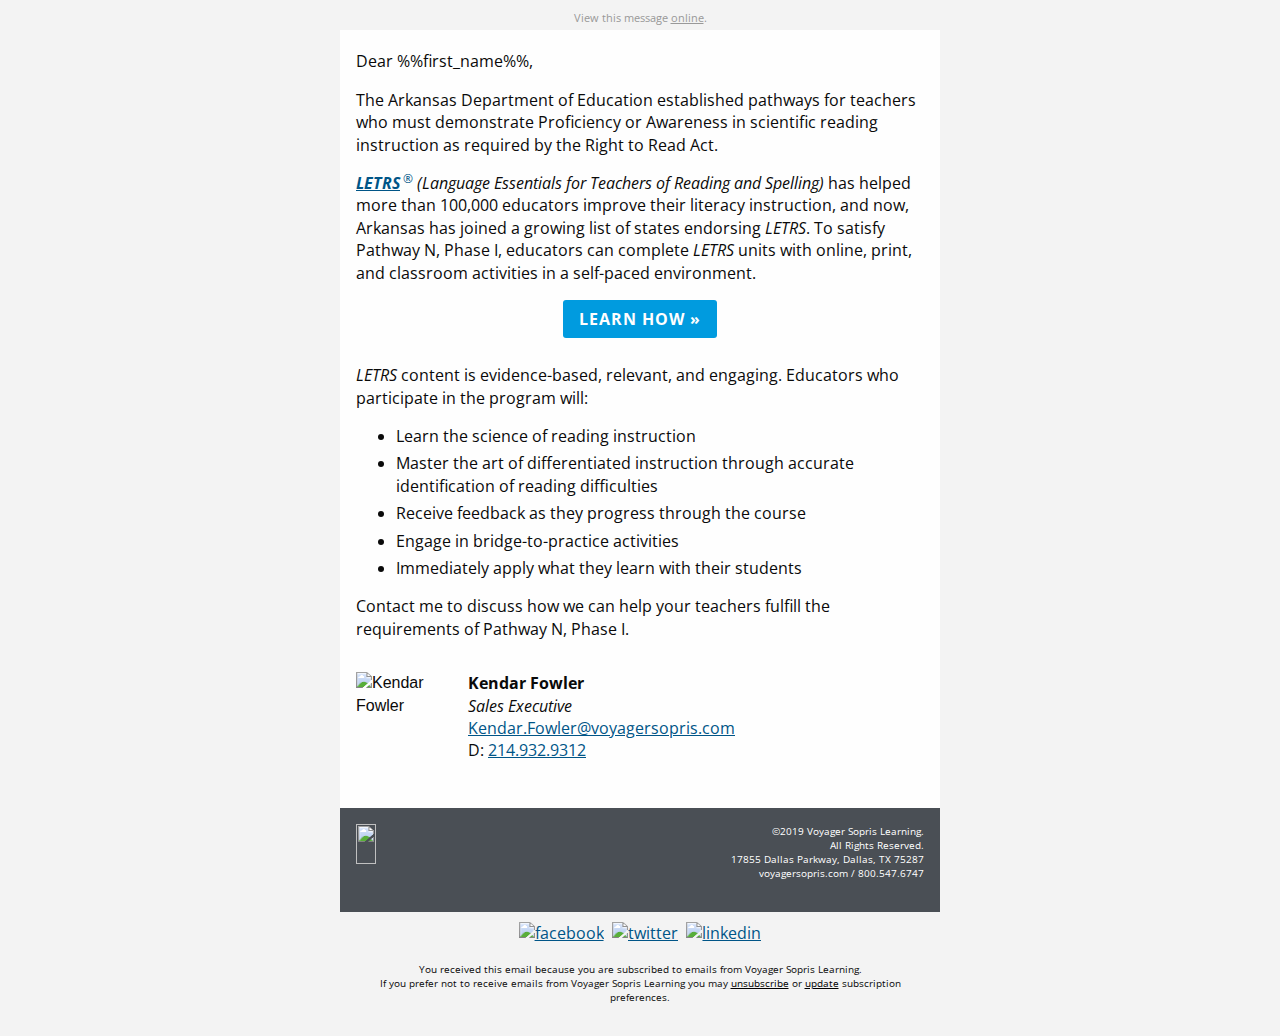
==== fowler.html @ 1978b637 "Initial commit" ====
<!DOCTYPE html PUBLIC "-//W3C//DTD XHTML 1.0 Transitional//EN""http://www.w3.org/TR/xhtml1/DTD/xhtml1-transitional.dtd">

<html xmlns="http://www.w3.org/1999/xhtml" lang="en" xml:lang="en">
<head>
	<link rel="stylesheet" type="text/css" href="css/app.css">
	<meta http-equiv="Content-Type" content="text/html; charset=utf-8">
	<meta name="viewport" content="width=device-width">
	<meta name="format-detection" content="telephone=no">
	<meta name="format-detection" content="date=no">
	<meta name="format-detection" content="address=no">
	<meta name="format-detection" content="email=no">
	<title>Help Your Teachers Meet the Right to Read Act Requirement</title>
	<!-- <style> -->
</head>
<body>
<span class="invisible-previewline">LETRS Satisfies Pathway N, Phase I of Right to Read Act</span>
<table class="body">
	<tr>
		<td class="center" align="center" valign="top">
			<center data-parsed="">
				 <table class="spacer float-center"><tbody><tr><td height="10px" style="font-size:10px;line-height:10px;">&#xA0;</td></tr></tbody></table> 
<p class="view-online float-center" pardot-region="view-online" align="center">View this message <a href="%%view_online%%" target="_blank">online</a>.</p>
<table align="center" class="container float-center"><tbody><tr><td>

    <table pardot-repeatable="" class="row collapse"><tbody><tr>
        <th class="no-bottom-padding small-12 large-12 columns first last" pardot-region="header_image"><table><tr><th>
            <a href="https://www.voyagersopris.com/info/ar-letrs/?utm_source=news&amp;utm_medium=email&amp;utm_campaign=2019_Q1_REG_AR_LETRS_Pathway_teacher"><img src="https://go.voyagersopris.com/l/207592/2019-01-28/8bdt4/207592/88153/AL_LETRS_Teacher_email_hdr.jpg" style="font-size: 24px;line-height:30px;background-color:#005587;color:#ffffff;text-align:center;" alt=""></a>
        </th></tr></table></th>
    </tr></tbody></table>
    <table pardot-repeatable="" class="row"><tbody><tr>
        <th class="small-12 large-12 columns first last" pardot-region="body_copy"><table><tr><th>
            <table class="spacer"><tbody><tr><td height="20px" style="font-size:20px;line-height:20px;">&#xA0;</td></tr></tbody></table> 
            <p>Dear %%first_name%%,</p>
            <p>The Arkansas Department of Education established pathways for teachers who must demonstrate Proficiency
                or Awareness in scientific reading instruction as required by the Right to Read Act.</p>

            <p><a href="https://www.voyagersopris.com/info/ar-letrs/?utm_source=news&amp;utm_medium=email&amp;utm_campaign=2019_Q1_REG_AR_LETRS_Pathway_teacher" target="_blank" rel="noopener noreferrer"><em><strong>LETRS</strong></em><sup>&reg;</sup></a>
                <em>(Language Essentials for Teachers of Reading and Spelling)</em>
                has helped more than 100,000 educators improve their literacy instruction, and now, Arkansas has joined
                a growing list of states endorsing <em>LETRS</em>. To satisfy Pathway N, Phase I, educators can complete
                <em>LETRS</em>
                units with online, print, and classroom activities in a self-paced environment. </p>

            <center data-parsed=""><table class="button radius float-center"><tr><td><table><tr><td><a href="https://www.voyagersopris.com/info/ar-letrs/?utm_source=news&amp;utm_medium=email&amp;utm_campaign=2019_Q1_REG_AR_LETRS_Pathway_teacher">LEARN HOW &raquo;</a></td></tr></table></td></tr></table></center>
            <table class="spacer"><tbody><tr><td height="10px" style="font-size:10px;line-height:10px;">&#xA0;</td></tr></tbody></table> 

            <p><em>LETRS</em> content is evidence-based, relevant, and engaging. Educators who participate in the
                program will: </p>
            <ul>
                <li>Learn the science of reading instruction</li>
                <li>Master the art of differentiated instruction through accurate identification of reading
                    difficulties</li>
                <li>Receive feedback as they progress through the course</li>
                <li>Engage in bridge-to-practice activities</li>
                <li>Immediately apply what they learn with their students </li>
            </ul>

            <p>Contact me to discuss how we can help your teachers fulfill the requirements of Pathway N, Phase I.</p>
        </th>
<th class="expander"></th></tr></table></th>
    </tr></tbody></table>
	<table pardot-repeatable="" class="row signature"><tbody><tr>
		<th class="small-12 large-2 columns first" pardot-region="rep_photo"><table><tr><th>
			<img class="small-float-center" src="https://go.voyagersopris.com/l/207592/2019-07-10/9n39s/207592/111369/Fowler_Kendar_DSC_8153_Edit_copy.jpg" alt="Kendar Fowler" width="96" height="120">
		</th></tr></table></th>
		<th class="small-12 large-10 columns last" pardot-region="rep_signature"><table><tr><th>
			<p class="small-text-center"><strong>Kendar Fowler</strong><br>
				<em>Sales Executive</em><br>
				<a href="mailto:kendar.fowler@voyagersopris.com">Kendar.Fowler@voyagersopris.com</a><br>
				D: <a href="tel:12149329312">214.932.9312</a>
			</p>
		</th></tr></table></th>
	</tr></tbody></table>
    <table class="row footer"><tbody><tr>
        <th class="small-12 large-6 columns first"><table><tr><th>
            <table class="spacer"><tbody><tr><td height="16px" style="font-size:16px;line-height:16px;">&#xA0;</td></tr></tbody></table> 
            <a href="http://www.voyagersopris.com?utm_source=news&amp;utm_medium=email&amp;utm_campaign=2019_Q1_REG_AR_LETRS_Pathway_teacher" target="_blank" title="http://www.voyagersopris.com?utm_source=news&amp;utm_medium=email&amp;utm_campaign=2019_Q1_REG_AR_LETRS_Pathway_teacher"><img src="http://go.voyagersopris.com/l/207592/2017-09-08/69hvv/207592/33471/vsp_logo_white_email__2x.png" height="40" width="215" class="vsl-logo"></a>
        </th></tr></table></th>
        <th class="small-12 large-6 columns last"><table><tr><th>
            <table class="spacer"><tbody><tr><td height="16px" style="font-size:16px;line-height:16px;">&#xA0;</td></tr></tbody></table> 
            <p class="text-right">&copy;2019 Voyager Sopris Learning.<br> All Rights Reserved.<br> 17855 Dallas
                Parkway, Dallas, TX 75287<br>
                <a href="http://www.voyagersopris.com?utm_source=news&amp;utm_medium=email&amp;utm_campaign=2019_Q1_REG_AR_LETRS_Pathway_teacher" target="_blank">voyagersopris.com</a> / <a href="tel:18005476747" target="_blank" title="Call Voyager Sopris Learning">800.547.6747</a>
            </p>
        </th></tr></table></th>
    </tr></tbody></table>
    <table class="row"><tbody><tr>
        <th class="social-media small-12 large-12 columns first last"><table><tr><th>
            <table class="spacer"><tbody><tr><td height="10px" style="font-size:10px;line-height:10px;">&#xA0;</td></tr></tbody></table> 
            <center data-parsed="">
                <a href="https://www.facebook.com/VoyagerSopris/" target="_blank" align="center" class="float-center"><img src="http://go.voyagersopris.com/l/207592/2017-09-13/69ty8/207592/33729/facebook.png" alt="facebook" width="32" height="32"></a>
                <a href="https://twitter.com/VoyagerSopris" target="_blank" align="center" class="float-center"><img src="http://go.voyagersopris.com/l/207592/2017-09-13/69tyb/207592/33731/twitter.png" alt="twitter" width="32" height="32"></a>
                <a href="https://www.linkedin.com/company/voyager-sopris-learning" target="_blank" align="center" class="float-center"><img src="http://go.voyagersopris.com/l/207592/2017-09-13/69ty6/207592/33727/linkedin.png" alt="linkedin" width="32" height="32"></a>
            </center>
        </th>
<th class="expander"></th></tr></table></th>
    </tr></tbody></table>
    <table class="row unsubscribe"><tbody><tr>
        <th class="small-12 large-12 columns first last"><table><tr><th>
            <p class="text-center"> You received this email because you are subscribed to emails from Voyager Sopris
                Learning. <br>If you prefer not to receive emails from Voyager Sopris Learning you may
                <a href="%%unsubscribe%%">unsubscribe</a> or <a href="%%email_preference_center%%">update</a>
                subscription preferences.</p>
        </th>
<th class="expander"></th></tr></table></th>
    </tr></tbody></table>
</td></tr></tbody></table>

			</center>
		</td>
	</tr>
</table>
<!-- prevent Gmail on iOS font size manipulation -->
<div style="display:none; white-space:nowrap; font:15px courier; line-height:0;"> &nbsp; &nbsp; &nbsp; &nbsp; &nbsp; &nbsp; &nbsp; &nbsp; &nbsp; &nbsp; &nbsp; &nbsp; &nbsp; &nbsp; &nbsp; &nbsp; &nbsp; &nbsp; &nbsp; &nbsp; &nbsp; &nbsp; &nbsp; &nbsp; &nbsp; &nbsp; &nbsp; &nbsp; &nbsp; &nbsp;</div>
</body>
</html>
---- css/app.css ----
@import url("https://fonts.googleapis.com/css?family=Open+Sans:300,300i,400,400i,700,700i");
.wrapper {
  width: 100%; }

#outlook a {
  padding: 0; }

body {
  width: 100% !important;
  min-width: 100%;
  -webkit-text-size-adjust: 100%;
  -ms-text-size-adjust: 100%;
  margin: 0;
  Margin: 0;
  padding: 0;
  -moz-box-sizing: border-box;
  -webkit-box-sizing: border-box;
  box-sizing: border-box; }

.ExternalClass {
  width: 100%; }
  .ExternalClass,
  .ExternalClass p,
  .ExternalClass span,
  .ExternalClass font,
  .ExternalClass td,
  .ExternalClass div {
    line-height: 100%; }

#backgroundTable {
  margin: 0;
  Margin: 0;
  padding: 0;
  width: 100% !important;
  line-height: 100% !important; }

img {
  outline: none;
  text-decoration: none;
  -ms-interpolation-mode: bicubic;
  width: auto;
  max-width: 100%;
  clear: both;
  display: block; }

center {
  width: 100%;
  min-width: 600px; }

a img {
  border: none; }

p {
  margin: 0 0 0 16px;
  Margin: 0 0 0 16px; }

table {
  border-spacing: 0;
  border-collapse: collapse; }

td {
  word-wrap: break-word;
  -webkit-hyphens: auto;
  -moz-hyphens: auto;
  hyphens: auto;
  border-collapse: collapse !important; }

table, tr, td {
  padding: 0;
  vertical-align: top;
  text-align: left; }

@media only screen {
  html {
    min-height: 100%;
    background: #f3f3f3; } }

table.body {
  background: #f3f3f3;
  height: 100%;
  width: 100%; }

table.container {
  background: #fefefe;
  width: 600px;
  margin: 0 auto;
  Margin: 0 auto;
  text-align: inherit; }

table.row {
  padding: 0;
  width: 100%;
  position: relative; }

table.spacer {
  width: 100%; }
  table.spacer td {
    mso-line-height-rule: exactly; }

table.container table.row {
  display: table; }

td.columns,
td.column,
th.columns,
th.column {
  margin: 0 auto;
  Margin: 0 auto;
  padding-left: 16px;
  padding-bottom: 16px; }
  td.columns .column,
  td.columns .columns,
  td.column .column,
  td.column .columns,
  th.columns .column,
  th.columns .columns,
  th.column .column,
  th.column .columns {
    padding-left: 0 !important;
    padding-right: 0 !important; }
    td.columns .column center,
    td.columns .columns center,
    td.column .column center,
    td.column .columns center,
    th.columns .column center,
    th.columns .columns center,
    th.column .column center,
    th.column .columns center {
      min-width: none !important; }

td.columns.last,
td.column.last,
th.columns.last,
th.column.last {
  padding-right: 16px; }

td.columns table:not(.button),
td.column table:not(.button),
th.columns table:not(.button),
th.column table:not(.button) {
  width: 100%; }

td.large-1,
th.large-1 {
  width: 34px;
  padding-left: 8px;
  padding-right: 8px; }

td.large-1.first,
th.large-1.first {
  padding-left: 16px; }

td.large-1.last,
th.large-1.last {
  padding-right: 16px; }

.collapse > tbody > tr > td.large-1,
.collapse > tbody > tr > th.large-1 {
  padding-right: 0;
  padding-left: 0;
  width: 50px; }

.collapse td.large-1.first,
.collapse th.large-1.first,
.collapse td.large-1.last,
.collapse th.large-1.last {
  width: 58px; }

td.large-1 center,
th.large-1 center {
  min-width: 2px; }

.body .columns td.large-1,
.body .column td.large-1,
.body .columns th.large-1,
.body .column th.large-1 {
  width: 8.33333%; }

td.large-2,
th.large-2 {
  width: 84px;
  padding-left: 8px;
  padding-right: 8px; }

td.large-2.first,
th.large-2.first {
  padding-left: 16px; }

td.large-2.last,
th.large-2.last {
  padding-right: 16px; }

.collapse > tbody > tr > td.large-2,
.collapse > tbody > tr > th.large-2 {
  padding-right: 0;
  padding-left: 0;
  width: 100px; }

.collapse td.large-2.first,
.collapse th.large-2.first,
.collapse td.large-2.last,
.collapse th.large-2.last {
  width: 108px; }

td.large-2 center,
th.large-2 center {
  min-width: 52px; }

.body .columns td.large-2,
.body .column td.large-2,
.body .columns th.large-2,
.body .column th.large-2 {
  width: 16.66667%; }

td.large-3,
th.large-3 {
  width: 134px;
  padding-left: 8px;
  padding-right: 8px; }

td.large-3.first,
th.large-3.first {
  padding-left: 16px; }

td.large-3.last,
th.large-3.last {
  padding-right: 16px; }

.collapse > tbody > tr > td.large-3,
.collapse > tbody > tr > th.large-3 {
  padding-right: 0;
  padding-left: 0;
  width: 150px; }

.collapse td.large-3.first,
.collapse th.large-3.first,
.collapse td.large-3.last,
.collapse th.large-3.last {
  width: 158px; }

td.large-3 center,
th.large-3 center {
  min-width: 102px; }

.body .columns td.large-3,
.body .column td.large-3,
.body .columns th.large-3,
.body .column th.large-3 {
  width: 25%; }

td.large-4,
th.large-4 {
  width: 184px;
  padding-left: 8px;
  padding-right: 8px; }

td.large-4.first,
th.large-4.first {
  padding-left: 16px; }

td.large-4.last,
th.large-4.last {
  padding-right: 16px; }

.collapse > tbody > tr > td.large-4,
.collapse > tbody > tr > th.large-4 {
  padding-right: 0;
  padding-left: 0;
  width: 200px; }

.collapse td.large-4.first,
.collapse th.large-4.first,
.collapse td.large-4.last,
.collapse th.large-4.last {
  width: 208px; }

td.large-4 center,
th.large-4 center {
  min-width: 152px; }

.body .columns td.large-4,
.body .column td.large-4,
.body .columns th.large-4,
.body .column th.large-4 {
  width: 33.33333%; }

td.large-5,
th.large-5 {
  width: 234px;
  padding-left: 8px;
  padding-right: 8px; }

td.large-5.first,
th.large-5.first {
  padding-left: 16px; }

td.large-5.last,
th.large-5.last {
  padding-right: 16px; }

.collapse > tbody > tr > td.large-5,
.collapse > tbody > tr > th.large-5 {
  padding-right: 0;
  padding-left: 0;
  width: 250px; }

.collapse td.large-5.first,
.collapse th.large-5.first,
.collapse td.large-5.last,
.collapse th.large-5.last {
  width: 258px; }

td.large-5 center,
th.large-5 center {
  min-width: 202px; }

.body .columns td.large-5,
.body .column td.large-5,
.body .columns th.large-5,
.body .column th.large-5 {
  width: 41.66667%; }

td.large-6,
th.large-6 {
  width: 284px;
  padding-left: 8px;
  padding-right: 8px; }

td.large-6.first,
th.large-6.first {
  padding-left: 16px; }

td.large-6.last,
th.large-6.last {
  padding-right: 16px; }

.collapse > tbody > tr > td.large-6,
.collapse > tbody > tr > th.large-6 {
  padding-right: 0;
  padding-left: 0;
  width: 300px; }

.collapse td.large-6.first,
.collapse th.large-6.first,
.collapse td.large-6.last,
.collapse th.large-6.last {
  width: 308px; }

td.large-6 center,
th.large-6 center {
  min-width: 252px; }

.body .columns td.large-6,
.body .column td.large-6,
.body .columns th.large-6,
.body .column th.large-6 {
  width: 50%; }

td.large-7,
th.large-7 {
  width: 334px;
  padding-left: 8px;
  padding-right: 8px; }

td.large-7.first,
th.large-7.first {
  padding-left: 16px; }

td.large-7.last,
th.large-7.last {
  padding-right: 16px; }

.collapse > tbody > tr > td.large-7,
.collapse > tbody > tr > th.large-7 {
  padding-right: 0;
  padding-left: 0;
  width: 350px; }

.collapse td.large-7.first,
.collapse th.large-7.first,
.collapse td.large-7.last,
.collapse th.large-7.last {
  width: 358px; }

td.large-7 center,
th.large-7 center {
  min-width: 302px; }

.body .columns td.large-7,
.body .column td.large-7,
.body .columns th.large-7,
.body .column th.large-7 {
  width: 58.33333%; }

td.large-8,
th.large-8 {
  width: 384px;
  padding-left: 8px;
  padding-right: 8px; }

td.large-8.first,
th.large-8.first {
  padding-left: 16px; }

td.large-8.last,
th.large-8.last {
  padding-right: 16px; }

.collapse > tbody > tr > td.large-8,
.collapse > tbody > tr > th.large-8 {
  padding-right: 0;
  padding-left: 0;
  width: 400px; }

.collapse td.large-8.first,
.collapse th.large-8.first,
.collapse td.large-8.last,
.collapse th.large-8.last {
  width: 408px; }

td.large-8 center,
th.large-8 center {
  min-width: 352px; }

.body .columns td.large-8,
.body .column td.large-8,
.body .columns th.large-8,
.body .column th.large-8 {
  width: 66.66667%; }

td.large-9,
th.large-9 {
  width: 434px;
  padding-left: 8px;
  padding-right: 8px; }

td.large-9.first,
th.large-9.first {
  padding-left: 16px; }

td.large-9.last,
th.large-9.last {
  padding-right: 16px; }

.collapse > tbody > tr > td.large-9,
.collapse > tbody > tr > th.large-9 {
  padding-right: 0;
  padding-left: 0;
  width: 450px; }

.collapse td.large-9.first,
.collapse th.large-9.first,
.collapse td.large-9.last,
.collapse th.large-9.last {
  width: 458px; }

td.large-9 center,
th.large-9 center {
  min-width: 402px; }

.body .columns td.large-9,
.body .column td.large-9,
.body .columns th.large-9,
.body .column th.large-9 {
  width: 75%; }

td.large-10,
th.large-10 {
  width: 484px;
  padding-left: 8px;
  padding-right: 8px; }

td.large-10.first,
th.large-10.first {
  padding-left: 16px; }

td.large-10.last,
th.large-10.last {
  padding-right: 16px; }

.collapse > tbody > tr > td.large-10,
.collapse > tbody > tr > th.large-10 {
  padding-right: 0;
  padding-left: 0;
  width: 500px; }

.collapse td.large-10.first,
.collapse th.large-10.first,
.collapse td.large-10.last,
.collapse th.large-10.last {
  width: 508px; }

td.large-10 center,
th.large-10 center {
  min-width: 452px; }

.body .columns td.large-10,
.body .column td.large-10,
.body .columns th.large-10,
.body .column th.large-10 {
  width: 83.33333%; }

td.large-11,
th.large-11 {
  width: 534px;
  padding-left: 8px;
  padding-right: 8px; }

td.large-11.first,
th.large-11.first {
  padding-left: 16px; }

td.large-11.last,
th.large-11.last {
  padding-right: 16px; }

.collapse > tbody > tr > td.large-11,
.collapse > tbody > tr > th.large-11 {
  padding-right: 0;
  padding-left: 0;
  width: 550px; }

.collapse td.large-11.first,
.collapse th.large-11.first,
.collapse td.large-11.last,
.collapse th.large-11.last {
  width: 558px; }

td.large-11 center,
th.large-11 center {
  min-width: 502px; }

.body .columns td.large-11,
.body .column td.large-11,
.body .columns th.large-11,
.body .column th.large-11 {
  width: 91.66667%; }

td.large-12,
th.large-12 {
  width: 584px;
  padding-left: 8px;
  padding-right: 8px; }

td.large-12.first,
th.large-12.first {
  padding-left: 16px; }

td.large-12.last,
th.large-12.last {
  padding-right: 16px; }

.collapse > tbody > tr > td.large-12,
.collapse > tbody > tr > th.large-12 {
  padding-right: 0;
  padding-left: 0;
  width: 600px; }

.collapse td.large-12.first,
.collapse th.large-12.first,
.collapse td.large-12.last,
.collapse th.large-12.last {
  width: 608px; }

td.large-12 center,
th.large-12 center {
  min-width: 552px; }

.body .columns td.large-12,
.body .column td.large-12,
.body .columns th.large-12,
.body .column th.large-12 {
  width: 100%; }

td.large-offset-1,
td.large-offset-1.first,
td.large-offset-1.last,
th.large-offset-1,
th.large-offset-1.first,
th.large-offset-1.last {
  padding-left: 66px; }

td.large-offset-2,
td.large-offset-2.first,
td.large-offset-2.last,
th.large-offset-2,
th.large-offset-2.first,
th.large-offset-2.last {
  padding-left: 116px; }

td.large-offset-3,
td.large-offset-3.first,
td.large-offset-3.last,
th.large-offset-3,
th.large-offset-3.first,
th.large-offset-3.last {
  padding-left: 166px; }

td.large-offset-4,
td.large-offset-4.first,
td.large-offset-4.last,
th.large-offset-4,
th.large-offset-4.first,
th.large-offset-4.last {
  padding-left: 216px; }

td.large-offset-5,
td.large-offset-5.first,
td.large-offset-5.last,
th.large-offset-5,
th.large-offset-5.first,
th.large-offset-5.last {
  padding-left: 266px; }

td.large-offset-6,
td.large-offset-6.first,
td.large-offset-6.last,
th.large-offset-6,
th.large-offset-6.first,
th.large-offset-6.last {
  padding-left: 316px; }

td.large-offset-7,
td.large-offset-7.first,
td.large-offset-7.last,
th.large-offset-7,
th.large-offset-7.first,
th.large-offset-7.last {
  padding-left: 366px; }

td.large-offset-8,
td.large-offset-8.first,
td.large-offset-8.last,
th.large-offset-8,
th.large-offset-8.first,
th.large-offset-8.last {
  padding-left: 416px; }

td.large-offset-9,
td.large-offset-9.first,
td.large-offset-9.last,
th.large-offset-9,
th.large-offset-9.first,
th.large-offset-9.last {
  padding-left: 466px; }

td.large-offset-10,
td.large-offset-10.first,
td.large-offset-10.last,
th.large-offset-10,
th.large-offset-10.first,
th.large-offset-10.last {
  padding-left: 516px; }

td.large-offset-11,
td.large-offset-11.first,
td.large-offset-11.last,
th.large-offset-11,
th.large-offset-11.first,
th.large-offset-11.last {
  padding-left: 566px; }

td.expander,
th.expander {
  visibility: hidden;
  width: 0;
  padding: 0 !important; }

table.container.radius {
  border-radius: 0;
  border-collapse: separate; }

.block-grid {
  width: 100%;
  max-width: 600px; }
  .block-grid td {
    display: inline-block;
    padding: 8px; }

.up-2 td {
  width: 284px !important; }

.up-3 td {
  width: 184px !important; }

.up-4 td {
  width: 134px !important; }

.up-5 td {
  width: 104px !important; }

.up-6 td {
  width: 84px !important; }

.up-7 td {
  width: 69px !important; }

.up-8 td {
  width: 59px !important; }

table.text-center,
th.text-center,
td.text-center,
h1.text-center,
h2.text-center,
h3.text-center,
h4.text-center,
h5.text-center,
h6.text-center,
p.text-center,
span.text-center {
  text-align: center; }

table.text-left,
th.text-left,
td.text-left,
h1.text-left,
h2.text-left,
h3.text-left,
h4.text-left,
h5.text-left,
h6.text-left,
p.text-left,
span.text-left {
  text-align: left; }

table.text-right,
th.text-right,
td.text-right,
h1.text-right,
h2.text-right,
h3.text-right,
h4.text-right,
h5.text-right,
h6.text-right,
p.text-right,
span.text-right {
  text-align: right; }

span.text-center {
  display: block;
  width: 100%;
  text-align: center; }

@media only screen and (max-width: 616px) {
  .small-float-center {
    margin: 0 auto !important;
    float: none !important;
    text-align: center !important; }
  .small-text-center {
    text-align: center !important; }
  .small-text-left {
    text-align: left !important; }
  .small-text-right {
    text-align: right !important; } }

img.float-left {
  float: left;
  text-align: left; }

img.float-right {
  float: right;
  text-align: right; }

img.float-center,
img.text-center {
  margin: 0 auto;
  Margin: 0 auto;
  float: none;
  text-align: center; }

table.float-center,
td.float-center,
th.float-center {
  margin: 0 auto;
  Margin: 0 auto;
  float: none;
  text-align: center; }

.hide-for-large {
  display: none !important;
  mso-hide: all;
  overflow: hidden;
  max-height: 0;
  font-size: 0;
  width: 0;
  line-height: 0; }
  @media only screen and (max-width: 616px) {
    .hide-for-large {
      display: block !important;
      width: auto !important;
      overflow: visible !important;
      max-height: none !important;
      font-size: inherit !important;
      line-height: inherit !important; } }

table.body table.container .hide-for-large * {
  mso-hide: all; }

@media only screen and (max-width: 616px) {
  table.body table.container .hide-for-large,
  table.body table.container .row.hide-for-large {
    display: table !important;
    width: 100% !important; } }

@media only screen and (max-width: 616px) {
  table.body table.container .callout-inner.hide-for-large {
    display: table-cell !important;
    width: 100% !important; } }

@media only screen and (max-width: 616px) {
  table.body table.container .show-for-large {
    display: none !important;
    width: 0;
    mso-hide: all;
    overflow: hidden; } }

body,
table.body,
h1,
h2,
h3,
h4,
h5,
h6,
p,
td,
th,
a {
  color: #0a0a0a;
  font-family: Helvetica, Arial, sans-serif;
  font-weight: normal;
  padding: 0;
  margin: 0;
  Margin: 0;
  text-align: left;
  line-height: 1.4; }

h1,
h2,
h3,
h4,
h5,
h6 {
  color: inherit;
  word-wrap: normal;
  font-family: Helvetica, Arial, sans-serif;
  font-weight: normal;
  margin-bottom: 10px;
  Margin-bottom: 10px; }

h1 {
  font-size: 34px; }

h2 {
  font-size: 30px; }

h3 {
  font-size: 28px; }

h4 {
  font-size: 24px; }

h5 {
  font-size: 20px; }

h6 {
  font-size: 18px; }

body,
table.body,
p,
td,
th {
  font-size: 16px;
  line-height: 1.4; }

p {
  margin-bottom: 16px;
  Margin-bottom: 16px; }
  p.lead {
    font-size: 20px;
    line-height: 1.6; }
  p.subheader {
    margin-top: 4px;
    margin-bottom: 8px;
    Margin-top: 4px;
    Margin-bottom: 8px;
    font-weight: normal;
    line-height: 1.4;
    color: #8a8a8a; }

small {
  font-size: 80%;
  color: #cacaca; }

a {
  color: #009bdf;
  text-decoration: none; }
  a:hover {
    color: #0078ac; }
  a:active {
    color: #0078ac; }
  a:visited {
    color: #009bdf; }

h1 a,
h1 a:visited,
h2 a,
h2 a:visited,
h3 a,
h3 a:visited,
h4 a,
h4 a:visited,
h5 a,
h5 a:visited,
h6 a,
h6 a:visited {
  color: #009bdf; }

pre {
  background: #f3f3f3;
  margin: 30px 0;
  Margin: 30px 0; }
  pre code {
    color: #cacaca; }
    pre code span.callout {
      color: #8a8a8a;
      font-weight: bold; }
    pre code span.callout-strong {
      color: #ff6908;
      font-weight: bold; }

table.hr {
  width: 100%; }
  table.hr th {
    height: 0;
    max-width: 600px;
    border-top: 0;
    border-right: 0;
    border-bottom: 1px solid #0a0a0a;
    border-left: 0;
    margin: 20px auto;
    Margin: 20px auto;
    clear: both; }

.stat {
  font-size: 40px;
  line-height: 1; }
  p + .stat {
    margin-top: -16px;
    Margin-top: -16px; }

span.invisible-previewline {
  display: none !important;
  visibility: hidden;
  mso-hide: all !important;
  font-size: 1px;
  color: #f3f3f3;
  line-height: 1px;
  max-height: 0px;
  max-width: 0px;
  opacity: 0;
  overflow: hidden; }

table.button {
  width: auto;
  margin: 0 0 16px 0;
  Margin: 0 0 16px 0; }
  table.button table td {
    text-align: left;
    color: #fefefe;
    background: #009bdf;
    border: 2px solid #009bdf; }
    table.button table td a {
      font-family: Helvetica, Arial, sans-serif;
      font-size: 16px;
      font-weight: bold;
      color: #fefefe;
      text-decoration: none;
      display: inline-block;
      padding: 8px 16px 8px 16px;
      border: 0 solid #009bdf;
      border-radius: 3px; }
  table.button.radius table td {
    border-radius: 3px;
    border: none; }
  table.button.rounded table td {
    border-radius: 500px;
    border: none; }

table.button:hover table tr td a,
table.button:active table tr td a,
table.button table tr td a:visited,
table.button.tiny:hover table tr td a,
table.button.tiny:active table tr td a,
table.button.tiny table tr td a:visited,
table.button.small:hover table tr td a,
table.button.small:active table tr td a,
table.button.small table tr td a:visited,
table.button.large:hover table tr td a,
table.button.large:active table tr td a,
table.button.large table tr td a:visited {
  color: #fefefe; }

table.button.tiny table td,
table.button.tiny table a {
  padding: 4px 8px 4px 8px; }

table.button.tiny table a {
  font-size: 10px;
  font-weight: normal; }

table.button.small table td,
table.button.small table a {
  padding: 5px 10px 5px 10px;
  font-size: 12px; }

table.button.large table a {
  padding: 10px 20px 10px 20px;
  font-size: 20px; }

table.button.expand,
table.button.expanded {
  width: 100% !important; }
  table.button.expand table,
  table.button.expanded table {
    width: 100%; }
    table.button.expand table a,
    table.button.expanded table a {
      text-align: center;
      width: 100%;
      padding-left: 0;
      padding-right: 0; }
  table.button.expand center,
  table.button.expanded center {
    min-width: 0; }

table.button:hover table td,
table.button:visited table td,
table.button:active table td {
  background: #0078ac;
  color: #fefefe; }

table.button:hover table a,
table.button:visited table a,
table.button:active table a {
  border: 0 solid #0078ac; }

table.button.secondary table td {
  background: #777777;
  color: #fefefe;
  border: 0px solid #777777; }

table.button.secondary table a {
  color: #fefefe;
  border: 0 solid #777777; }

table.button.secondary:hover table td {
  background: #919191;
  color: #fefefe; }

table.button.secondary:hover table a {
  border: 0 solid #919191; }

table.button.secondary:hover table td a {
  color: #fefefe; }

table.button.secondary:active table td a {
  color: #fefefe; }

table.button.secondary table td a:visited {
  color: #fefefe; }

table.button.success table td {
  background: #3adb76;
  border: 0px solid #3adb76; }

table.button.success table a {
  border: 0 solid #3adb76; }

table.button.success:hover table td {
  background: #23bf5d; }

table.button.success:hover table a {
  border: 0 solid #23bf5d; }

table.button.alert table td {
  background: #ec5840;
  border: 0px solid #ec5840; }

table.button.alert table a {
  border: 0 solid #ec5840; }

table.button.alert:hover table td {
  background: #e23317; }

table.button.alert:hover table a {
  border: 0 solid #e23317; }

table.button.warning table td {
  background: #ffae00;
  border: 0px solid #ffae00; }

table.button.warning table a {
  border: 0px solid #ffae00; }

table.button.warning:hover table td {
  background: #cc8b00; }

table.button.warning:hover table a {
  border: 0px solid #cc8b00; }

table.callout {
  margin-bottom: 16px;
  Margin-bottom: 16px; }

th.callout-inner {
  width: 100%;
  border: 1px solid #cbcbcb;
  padding: 10px;
  background: #fefefe; }
  th.callout-inner.primary {
    background: #d4f2ff;
    border: 1px solid #444444;
    color: #0a0a0a; }
  th.callout-inner.secondary {
    background: #ebebeb;
    border: 1px solid #444444;
    color: #0a0a0a; }
  th.callout-inner.success {
    background: #e1faea;
    border: 1px solid #1b9448;
    color: #fefefe; }
  th.callout-inner.warning {
    background: #fff3d9;
    border: 1px solid #996800;
    color: #fefefe; }
  th.callout-inner.alert {
    background: #fce6e2;
    border: 1px solid #b42912;
    color: #fefefe; }

.thumbnail {
  border: solid 4px #fefefe;
  box-shadow: 0 0 0 1px rgba(10, 10, 10, 0.2);
  display: inline-block;
  line-height: 0;
  max-width: 100%;
  transition: box-shadow 200ms ease-out;
  border-radius: 3px;
  margin-bottom: 16px; }
  .thumbnail:hover, .thumbnail:focus {
    box-shadow: 0 0 6px 1px rgba(0, 155, 223, 0.5); }

table.menu {
  width: 600px; }
  table.menu td.menu-item,
  table.menu th.menu-item {
    padding: 10px;
    padding-right: 10px; }
    table.menu td.menu-item a,
    table.menu th.menu-item a {
      color: #009bdf; }

table.menu.vertical td.menu-item,
table.menu.vertical th.menu-item {
  padding: 10px;
  padding-right: 0;
  display: block; }
  table.menu.vertical td.menu-item a,
  table.menu.vertical th.menu-item a {
    width: 100%; }

table.menu.vertical td.menu-item table.menu.vertical td.menu-item,
table.menu.vertical td.menu-item table.menu.vertical th.menu-item,
table.menu.vertical th.menu-item table.menu.vertical td.menu-item,
table.menu.vertical th.menu-item table.menu.vertical th.menu-item {
  padding-left: 10px; }

table.menu.text-center a {
  text-align: center; }

.menu[align="center"] {
  width: auto !important; }

body.outlook p {
  display: inline !important; }

@media only screen and (max-width: 616px) {
  table.body img {
    width: auto;
    height: auto; }
  table.body center {
    min-width: 0 !important; }
  table.body .container {
    width: 95% !important; }
  table.body .columns,
  table.body .column {
    height: auto !important;
    -moz-box-sizing: border-box;
    -webkit-box-sizing: border-box;
    box-sizing: border-box;
    padding-left: 16px !important;
    padding-right: 16px !important; }
    table.body .columns .column,
    table.body .columns .columns,
    table.body .column .column,
    table.body .column .columns {
      padding-left: 0 !important;
      padding-right: 0 !important; }
  table.body .collapse .columns,
  table.body .collapse .column {
    padding-left: 0 !important;
    padding-right: 0 !important; }
  td.small-1,
  th.small-1 {
    display: inline-block !important;
    width: 8.33333% !important; }
  td.small-2,
  th.small-2 {
    display: inline-block !important;
    width: 16.66667% !important; }
  td.small-3,
  th.small-3 {
    display: inline-block !important;
    width: 25% !important; }
  td.small-4,
  th.small-4 {
    display: inline-block !important;
    width: 33.33333% !important; }
  td.small-5,
  th.small-5 {
    display: inline-block !important;
    width: 41.66667% !important; }
  td.small-6,
  th.small-6 {
    display: inline-block !important;
    width: 50% !important; }
  td.small-7,
  th.small-7 {
    display: inline-block !important;
    width: 58.33333% !important; }
  td.small-8,
  th.small-8 {
    display: inline-block !important;
    width: 66.66667% !important; }
  td.small-9,
  th.small-9 {
    display: inline-block !important;
    width: 75% !important; }
  td.small-10,
  th.small-10 {
    display: inline-block !important;
    width: 83.33333% !important; }
  td.small-11,
  th.small-11 {
    display: inline-block !important;
    width: 91.66667% !important; }
  td.small-12,
  th.small-12 {
    display: inline-block !important;
    width: 100% !important; }
  .columns td.small-12,
  .column td.small-12,
  .columns th.small-12,
  .column th.small-12 {
    display: block !important;
    width: 100% !important; }
  table.body td.small-offset-1,
  table.body th.small-offset-1 {
    margin-left: 8.33333% !important;
    Margin-left: 8.33333% !important; }
  table.body td.small-offset-2,
  table.body th.small-offset-2 {
    margin-left: 16.66667% !important;
    Margin-left: 16.66667% !important; }
  table.body td.small-offset-3,
  table.body th.small-offset-3 {
    margin-left: 25% !important;
    Margin-left: 25% !important; }
  table.body td.small-offset-4,
  table.body th.small-offset-4 {
    margin-left: 33.33333% !important;
    Margin-left: 33.33333% !important; }
  table.body td.small-offset-5,
  table.body th.small-offset-5 {
    margin-left: 41.66667% !important;
    Margin-left: 41.66667% !important; }
  table.body td.small-offset-6,
  table.body th.small-offset-6 {
    margin-left: 50% !important;
    Margin-left: 50% !important; }
  table.body td.small-offset-7,
  table.body th.small-offset-7 {
    margin-left: 58.33333% !important;
    Margin-left: 58.33333% !important; }
  table.body td.small-offset-8,
  table.body th.small-offset-8 {
    margin-left: 66.66667% !important;
    Margin-left: 66.66667% !important; }
  table.body td.small-offset-9,
  table.body th.small-offset-9 {
    margin-left: 75% !important;
    Margin-left: 75% !important; }
  table.body td.small-offset-10,
  table.body th.small-offset-10 {
    margin-left: 83.33333% !important;
    Margin-left: 83.33333% !important; }
  table.body td.small-offset-11,
  table.body th.small-offset-11 {
    margin-left: 91.66667% !important;
    Margin-left: 91.66667% !important; }
  table.body table.columns td.expander,
  table.body table.columns th.expander {
    display: none !important; }
  table.body .right-text-pad,
  table.body .text-pad-right {
    padding-left: 10px !important; }
  table.body .left-text-pad,
  table.body .text-pad-left {
    padding-right: 10px !important; }
  table.menu {
    width: 100% !important; }
    table.menu td,
    table.menu th {
      width: auto !important;
      display: inline-block !important; }
    table.menu.vertical td,
    table.menu.vertical th, table.menu.small-vertical td,
    table.menu.small-vertical th {
      display: block !important; }
  table.menu[align="center"] {
    width: auto !important; }
  table.button.small-expand,
  table.button.small-expanded {
    width: 100% !important; }
    table.button.small-expand table,
    table.button.small-expanded table {
      width: 100%; }
      table.button.small-expand table a,
      table.button.small-expanded table a {
        text-align: center !important;
        width: 100% !important;
        padding-left: 0 !important;
        padding-right: 0 !important; }
    table.button.small-expand center,
    table.button.small-expanded center {
      min-width: 0; } }

a[x-apple-data-detectors] {
  color: inherit !important;
  text-decoration: none !important;
  font-size: inherit !important;
  font-family: inherit !important;
  font-weight: inherit !important;
  line-height: inherit !important; }

.preview-subject {
  font-family: monospace;
  border: 2px dashed orange;
  padding: 10px;
  background: #ffffff; }

@media only screen {
  html {
    min-height: 100%;
    background: #f3f3f3; }
  td,
  a,
  h1,
  h2,
  h3,
  h4,
  p,
  li,
  div,
  span {
    font-family: 'Open Sans', sans-serif !important; } }

p.view-online {
  background: #f3f3f3;
  color: #999999;
  font-size: 11px;
  text-align: center;
  margin-bottom: 5px; }

.view-online a {
  font-weight: normal;
  text-decoration: underline;
  color: #999999; }

td {
  hyphens: none;
  -moz-hyphens: none;
  -webkit-hyphens: none;
  -ms-hyphens: none; }

a, a:visited, a:hover {
  text-decoration: underline;
  font-weight: normal;
  color: #005587; }

table.button table td a {
  letter-spacing: 1px;
  text-align: center; }

.footer {
  background: #4a4f55; }

.footer p {
  color: #ffffff;
  font-size: 10px;
  margin-left: 8px; }

.footer a {
  color: #ffffff;
  text-decoration: none;
  font-weight: normal; }

.unsubscribe {
  background: #f3f3f3; }

.unsubscribe p {
  font-size: 10px; }

.unsubscribe a {
  color: #000000;
  font-weight: normal; }

.signature img {
  max-width: 200px; }

.showit {
  background: #e5e5e5; }

.social-media {
  background: #f3f3f3; }

.social-media img {
  display: inline;
  width: 32px;
  height: 32px;
  margin: 0 2px; }

.vsl-logo {
  max-width: 300px; }

table.button table td {
  text-align: center !important; }

.no-bottom-padding {
  padding-bottom: 0 !important; }

h2 {
  font-size: 24px;
  line-height: 28px;
  color: #005587; }

h3 {
  font-size: 16px;
  font-weight: bold; }

.top-text {
  font-size: 12px; }

sup {
  font-size: 12px;
  line-height: 12px;
  display: inline-block;
  margin-left: 3px; }

li {
  margin-bottom: 5px; }

.preview-subject {
  font-family: monospace;
  border: 2px dashed orange;
  padding: 10px;
  background: #ffffff; }

@media only screen and (max-width: 616px) {
  .social-media img {
    width: 42px !important;
    height: 42px !important;
    margin: 0 5px; }
  .large-float-right {
    display: inline;
    float: right; }
  .hide-hardbreak {
    display: none; }
  .vsl-logo {
    max-width: 154px; }
  .rep-photo {
    width: 96px !important; } }

/*# sourceMappingURL=[data-uri] */
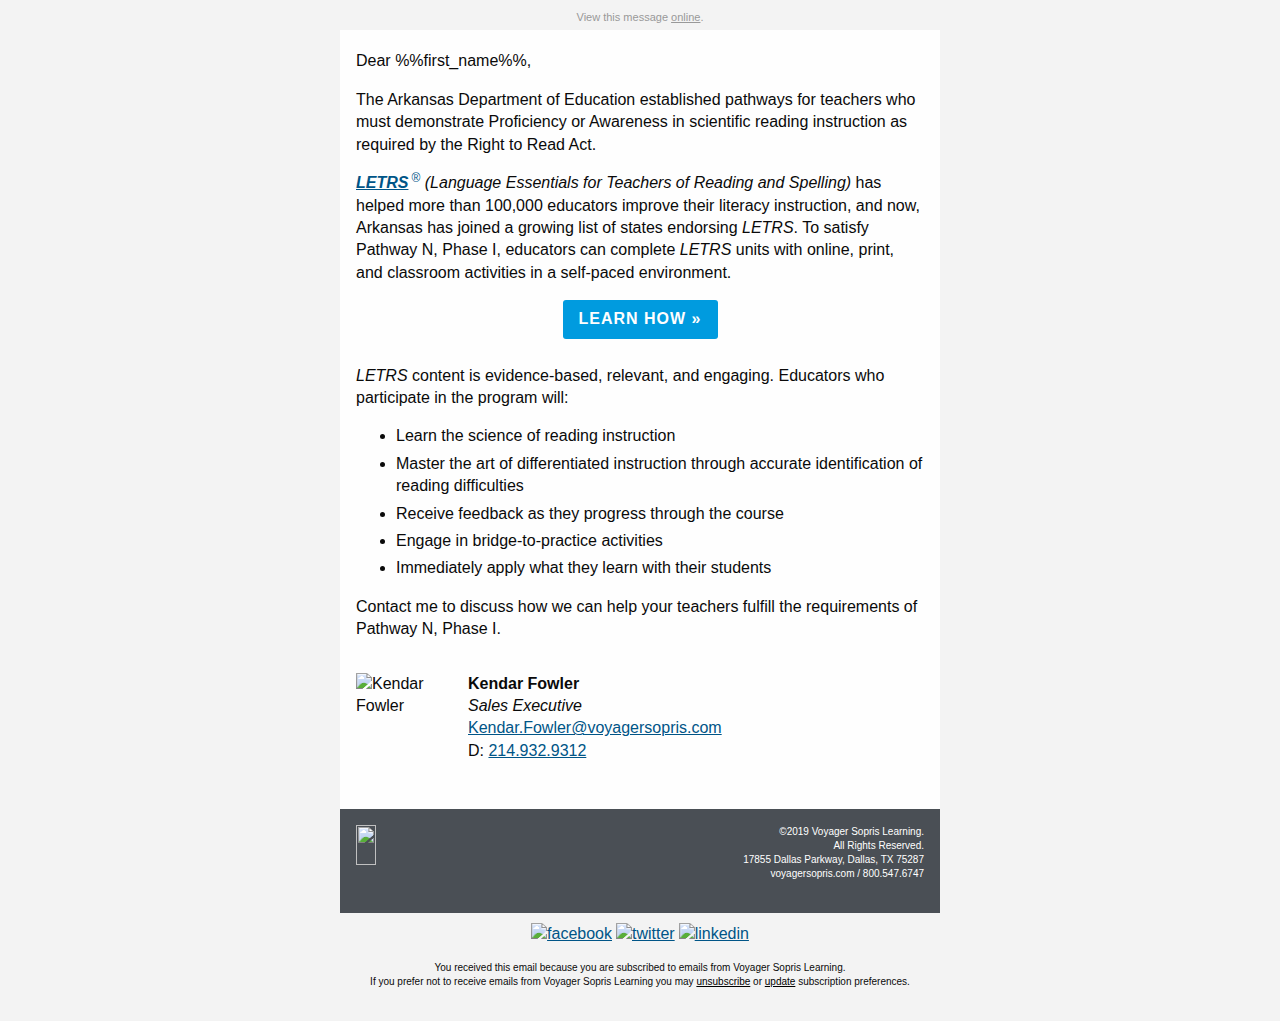
==== commit d03e1c44: "Add latest" ====
--- a/fowler.html
+++ b/fowler.html
@@ -1,118 +1 @@
-
-<!DOCTYPE html PUBLIC "-//W3C//DTD XHTML 1.0 Transitional//EN""http://www.w3.org/TR/xhtml1/DTD/xhtml1-transitional.dtd">
-
-<html xmlns="http://www.w3.org/1999/xhtml" lang="en" xml:lang="en">
-<head>
-	<link rel="stylesheet" type="text/css" href="css/app.css">
-	<meta http-equiv="Content-Type" content="text/html; charset=utf-8">
-	<meta name="viewport" content="width=device-width">
-	<meta name="format-detection" content="telephone=no">
-	<meta name="format-detection" content="date=no">
-	<meta name="format-detection" content="address=no">
-	<meta name="format-detection" content="email=no">
-	<title>Help Your Teachers Meet the Right to Read Act Requirement</title>
-	<!-- <style> -->
-</head>
-<body>
-<span class="invisible-previewline">LETRS Satisfies Pathway N, Phase I of Right to Read Act</span>
-<table class="body">
-	<tr>
-		<td class="center" align="center" valign="top">
-			<center data-parsed="">
-				 <table class="spacer float-center"><tbody><tr><td height="10px" style="font-size:10px;line-height:10px;">&#xA0;</td></tr></tbody></table> 
-<p class="view-online float-center" pardot-region="view-online" align="center">View this message <a href="%%view_online%%" target="_blank">online</a>.</p>
-<table align="center" class="container float-center"><tbody><tr><td>
-
-    <table pardot-repeatable="" class="row collapse"><tbody><tr>
-        <th class="no-bottom-padding small-12 large-12 columns first last" pardot-region="header_image"><table><tr><th>
-            <a href="https://www.voyagersopris.com/info/ar-letrs/?utm_source=news&amp;utm_medium=email&amp;utm_campaign=2019_Q1_REG_AR_LETRS_Pathway_teacher"><img src="https://go.voyagersopris.com/l/207592/2019-01-28/8bdt4/207592/88153/AL_LETRS_Teacher_email_hdr.jpg" style="font-size: 24px;line-height:30px;background-color:#005587;color:#ffffff;text-align:center;" alt=""></a>
-        </th></tr></table></th>
-    </tr></tbody></table>
-    <table pardot-repeatable="" class="row"><tbody><tr>
-        <th class="small-12 large-12 columns first last" pardot-region="body_copy"><table><tr><th>
-            <table class="spacer"><tbody><tr><td height="20px" style="font-size:20px;line-height:20px;">&#xA0;</td></tr></tbody></table> 
-            <p>Dear %%first_name%%,</p>
-            <p>The Arkansas Department of Education established pathways for teachers who must demonstrate Proficiency
-                or Awareness in scientific reading instruction as required by the Right to Read Act.</p>
-
-            <p><a href="https://www.voyagersopris.com/info/ar-letrs/?utm_source=news&amp;utm_medium=email&amp;utm_campaign=2019_Q1_REG_AR_LETRS_Pathway_teacher" target="_blank" rel="noopener noreferrer"><em><strong>LETRS</strong></em><sup>&reg;</sup></a>
-                <em>(Language Essentials for Teachers of Reading and Spelling)</em>
-                has helped more than 100,000 educators improve their literacy instruction, and now, Arkansas has joined
-                a growing list of states endorsing <em>LETRS</em>. To satisfy Pathway N, Phase I, educators can complete
-                <em>LETRS</em>
-                units with online, print, and classroom activities in a self-paced environment. </p>
-
-            <center data-parsed=""><table class="button radius float-center"><tr><td><table><tr><td><a href="https://www.voyagersopris.com/info/ar-letrs/?utm_source=news&amp;utm_medium=email&amp;utm_campaign=2019_Q1_REG_AR_LETRS_Pathway_teacher">LEARN HOW &raquo;</a></td></tr></table></td></tr></table></center>
-            <table class="spacer"><tbody><tr><td height="10px" style="font-size:10px;line-height:10px;">&#xA0;</td></tr></tbody></table> 
-
-            <p><em>LETRS</em> content is evidence-based, relevant, and engaging. Educators who participate in the
-                program will: </p>
-            <ul>
-                <li>Learn the science of reading instruction</li>
-                <li>Master the art of differentiated instruction through accurate identification of reading
-                    difficulties</li>
-                <li>Receive feedback as they progress through the course</li>
-                <li>Engage in bridge-to-practice activities</li>
-                <li>Immediately apply what they learn with their students </li>
-            </ul>
-
-            <p>Contact me to discuss how we can help your teachers fulfill the requirements of Pathway N, Phase I.</p>
-        </th>
-<th class="expander"></th></tr></table></th>
-    </tr></tbody></table>
-	<table pardot-repeatable="" class="row signature"><tbody><tr>
-		<th class="small-12 large-2 columns first" pardot-region="rep_photo"><table><tr><th>
-			<img class="small-float-center" src="https://go.voyagersopris.com/l/207592/2019-07-10/9n39s/207592/111369/Fowler_Kendar_DSC_8153_Edit_copy.jpg" alt="Kendar Fowler" width="96" height="120">
-		</th></tr></table></th>
-		<th class="small-12 large-10 columns last" pardot-region="rep_signature"><table><tr><th>
-			<p class="small-text-center"><strong>Kendar Fowler</strong><br>
-				<em>Sales Executive</em><br>
-				<a href="mailto:kendar.fowler@voyagersopris.com">Kendar.Fowler@voyagersopris.com</a><br>
-				D: <a href="tel:12149329312">214.932.9312</a>
-			</p>
-		</th></tr></table></th>
-	</tr></tbody></table>
-    <table class="row footer"><tbody><tr>
-        <th class="small-12 large-6 columns first"><table><tr><th>
-            <table class="spacer"><tbody><tr><td height="16px" style="font-size:16px;line-height:16px;">&#xA0;</td></tr></tbody></table> 
-            <a href="http://www.voyagersopris.com?utm_source=news&amp;utm_medium=email&amp;utm_campaign=2019_Q1_REG_AR_LETRS_Pathway_teacher" target="_blank" title="http://www.voyagersopris.com?utm_source=news&amp;utm_medium=email&amp;utm_campaign=2019_Q1_REG_AR_LETRS_Pathway_teacher"><img src="http://go.voyagersopris.com/l/207592/2017-09-08/69hvv/207592/33471/vsp_logo_white_email__2x.png" height="40" width="215" class="vsl-logo"></a>
-        </th></tr></table></th>
-        <th class="small-12 large-6 columns last"><table><tr><th>
-            <table class="spacer"><tbody><tr><td height="16px" style="font-size:16px;line-height:16px;">&#xA0;</td></tr></tbody></table> 
-            <p class="text-right">&copy;2019 Voyager Sopris Learning.<br> All Rights Reserved.<br> 17855 Dallas
-                Parkway, Dallas, TX 75287<br>
-                <a href="http://www.voyagersopris.com?utm_source=news&amp;utm_medium=email&amp;utm_campaign=2019_Q1_REG_AR_LETRS_Pathway_teacher" target="_blank">voyagersopris.com</a> / <a href="tel:18005476747" target="_blank" title="Call Voyager Sopris Learning">800.547.6747</a>
-            </p>
-        </th></tr></table></th>
-    </tr></tbody></table>
-    <table class="row"><tbody><tr>
-        <th class="social-media small-12 large-12 columns first last"><table><tr><th>
-            <table class="spacer"><tbody><tr><td height="10px" style="font-size:10px;line-height:10px;">&#xA0;</td></tr></tbody></table> 
-            <center data-parsed="">
-                <a href="https://www.facebook.com/VoyagerSopris/" target="_blank" align="center" class="float-center"><img src="http://go.voyagersopris.com/l/207592/2017-09-13/69ty8/207592/33729/facebook.png" alt="facebook" width="32" height="32"></a>
-                <a href="https://twitter.com/VoyagerSopris" target="_blank" align="center" class="float-center"><img src="http://go.voyagersopris.com/l/207592/2017-09-13/69tyb/207592/33731/twitter.png" alt="twitter" width="32" height="32"></a>
-                <a href="https://www.linkedin.com/company/voyager-sopris-learning" target="_blank" align="center" class="float-center"><img src="http://go.voyagersopris.com/l/207592/2017-09-13/69ty6/207592/33727/linkedin.png" alt="linkedin" width="32" height="32"></a>
-            </center>
-        </th>
-<th class="expander"></th></tr></table></th>
-    </tr></tbody></table>
-    <table class="row unsubscribe"><tbody><tr>
-        <th class="small-12 large-12 columns first last"><table><tr><th>
-            <p class="text-center"> You received this email because you are subscribed to emails from Voyager Sopris
-                Learning. <br>If you prefer not to receive emails from Voyager Sopris Learning you may
-                <a href="%%unsubscribe%%">unsubscribe</a> or <a href="%%email_preference_center%%">update</a>
-                subscription preferences.</p>
-        </th>
-<th class="expander"></th></tr></table></th>
-    </tr></tbody></table>
-</td></tr></tbody></table>
-
-			</center>
-		</td>
-	</tr>
-</table>
-<!-- prevent Gmail on iOS font size manipulation -->
-<div style="display:none; white-space:nowrap; font:15px courier; line-height:0;"> &nbsp; &nbsp; &nbsp; &nbsp; &nbsp; &nbsp; &nbsp; &nbsp; &nbsp; &nbsp; &nbsp; &nbsp; &nbsp; &nbsp; &nbsp; &nbsp; &nbsp; &nbsp; &nbsp; &nbsp; &nbsp; &nbsp; &nbsp; &nbsp; &nbsp; &nbsp; &nbsp; &nbsp; &nbsp; &nbsp;</div>
-</body>
-</html>
-
+<!DOCTYPE html PUBLIC "-//W3C//DTD XHTML 1.0 Transitional//EN""http://www.w3.org/TR/xhtml1/DTD/xhtml1-transitional.dtd"><html xmlns="http://www.w3.org/1999/xhtml" lang="en" xml:lang="en"><head><meta http-equiv="Content-Type" content="text/html; charset=utf-8"><meta name="viewport" content="width=device-width"><meta name="format-detection" content="telephone=no"><meta name="format-detection" content="date=no"><meta name="format-detection" content="address=no"><meta name="format-detection" content="email=no"><title>Help Your Teachers Meet the Right to Read Act Requirement</title><style>@media only screen{html{min-height:100%;background:#f3f3f3}}@media only screen and (max-width:616px){.small-float-center{margin:0 auto!important;float:none!important;text-align:center!important}.small-text-center{text-align:center!important}}@media only screen and (max-width:616px){table.body img{width:auto;height:auto}table.body center{min-width:0!important}table.body .container{width:95%!important}table.body .columns{height:auto!important;-moz-box-sizing:border-box;-webkit-box-sizing:border-box;box-sizing:border-box;padding-left:16px!important;padding-right:16px!important}table.body .collapse .columns{padding-left:0!important;padding-right:0!important}th.small-12{display:inline-block!important;width:100%!important}}@media only screen{html{min-height:100%;background:#f3f3f3}a,div,li,p,span,td{font-family:'Open Sans',sans-serif!important}}@media only screen and (max-width:616px){.social-media img{width:42px!important;height:42px!important;margin:0 5px}.vsl-logo{max-width:154px}}</style></head><body style="-moz-box-sizing:border-box;-ms-text-size-adjust:100%;-webkit-box-sizing:border-box;-webkit-text-size-adjust:100%;Margin:0;box-sizing:border-box;color:#0a0a0a;font-family:Helvetica,Arial,sans-serif;font-size:16px;font-weight:400;line-height:1.4;margin:0;min-width:100%;padding:0;text-align:left;width:100%!important"><span class="invisible-previewline" style="color:#f3f3f3;display:none!important;font-size:1px;line-height:1px;max-height:0;max-width:0;mso-hide:all!important;opacity:0;overflow:hidden;visibility:hidden">LETRS Satisfies Pathway N, Phase I of Right to Read Act</span><table class="body" style="Margin:0;background:#f3f3f3;border-collapse:collapse;border-spacing:0;color:#0a0a0a;font-family:Helvetica,Arial,sans-serif;font-size:16px;font-weight:400;height:100%;line-height:1.4;margin:0;padding:0;text-align:left;vertical-align:top;width:100%"><tr style="padding:0;text-align:left;vertical-align:top"><td class="center" align="center" valign="top" style="-moz-hyphens:none;-ms-hyphens:none;-webkit-hyphens:none;Margin:0;border-collapse:collapse!important;color:#0a0a0a;font-family:Helvetica,Arial,sans-serif;font-size:16px;font-weight:400;hyphens:none;line-height:1.4;margin:0;padding:0;text-align:left;vertical-align:top;word-wrap:break-word"><center data-parsed="" style="min-width:600px;width:100%"><table class="spacer float-center" style="Margin:0 auto;border-collapse:collapse;border-spacing:0;float:none;margin:0 auto;padding:0;text-align:center;vertical-align:top;width:100%"><tbody><tr style="padding:0;text-align:left;vertical-align:top"><td height="10px" style="-moz-hyphens:none;-ms-hyphens:none;-webkit-hyphens:none;Margin:0;border-collapse:collapse!important;color:#0a0a0a;font-family:Helvetica,Arial,sans-serif;font-size:10px;font-weight:400;hyphens:none;line-height:10px;margin:0;mso-line-height-rule:exactly;padding:0;text-align:left;vertical-align:top;word-wrap:break-word">&#xA0;</td></tr></tbody></table><p class="view-online float-center" pardot-region="view-online" align="center" style="Margin:0;Margin-bottom:16px;background:#f3f3f3;color:#999;font-family:Helvetica,Arial,sans-serif;font-size:11px;font-weight:400;line-height:1.4;margin:0;margin-bottom:5px;padding:0;text-align:center">View this message <a href="%%view_online%%" target="_blank" style="Margin:0;color:#999;font-family:Helvetica,Arial,sans-serif;font-weight:400;line-height:1.4;margin:0;padding:0;text-align:left;text-decoration:underline">online</a>.</p><table align="center" class="container float-center" style="Margin:0 auto;background:#fefefe;border-collapse:collapse;border-spacing:0;float:none;margin:0 auto;padding:0;text-align:center;vertical-align:top;width:600px"><tbody><tr style="padding:0;text-align:left;vertical-align:top"><td style="-moz-hyphens:none;-ms-hyphens:none;-webkit-hyphens:none;Margin:0;border-collapse:collapse!important;color:#0a0a0a;font-family:Helvetica,Arial,sans-serif;font-size:16px;font-weight:400;hyphens:none;line-height:1.4;margin:0;padding:0;text-align:left;vertical-align:top;word-wrap:break-word"><table pardot-repeatable="" class="row collapse" style="border-collapse:collapse;border-spacing:0;display:table;padding:0;position:relative;text-align:left;vertical-align:top;width:100%"><tbody><tr style="padding:0;text-align:left;vertical-align:top"><th class="no-bottom-padding small-12 large-12 columns first last" pardot-region="header_image" style="Margin:0 auto;color:#0a0a0a;font-family:Helvetica,Arial,sans-serif;font-size:16px;font-weight:400;line-height:1.4;margin:0 auto;padding:0;padding-bottom:0!important;padding-left:0;padding-right:0;text-align:left;width:608px"><table style="border-collapse:collapse;border-spacing:0;padding:0;text-align:left;vertical-align:top;width:100%"><tr style="padding:0;text-align:left;vertical-align:top"><th style="Margin:0;color:#0a0a0a;font-family:Helvetica,Arial,sans-serif;font-size:16px;font-weight:400;line-height:1.4;margin:0;padding:0;text-align:left"><a href="https://www.voyagersopris.com/info/ar-letrs/?utm_source=news&amp;utm_medium=email&amp;utm_campaign=2019_Q1_REG_AR_LETRS_Pathway_teacher" style="Margin:0;color:#005587;font-family:Helvetica,Arial,sans-serif;font-weight:400;line-height:1.4;margin:0;padding:0;text-align:left;text-decoration:underline"><img src="https://go.voyagersopris.com/l/207592/2019-01-28/8bdt4/207592/88153/AL_LETRS_Teacher_email_hdr.jpg" style="-ms-interpolation-mode:bicubic;background-color:#005587;border:none;clear:both;color:#fff;display:block;font-size:24px;line-height:30px;max-width:100%;outline:0;text-align:center;text-decoration:none;width:auto" alt=""></a></th></tr></table></th></tr></tbody></table><table pardot-repeatable="" class="row" style="border-collapse:collapse;border-spacing:0;display:table;padding:0;position:relative;text-align:left;vertical-align:top;width:100%"><tbody><tr style="padding:0;text-align:left;vertical-align:top"><th class="small-12 large-12 columns first last" pardot-region="body_copy" style="Margin:0 auto;color:#0a0a0a;font-family:Helvetica,Arial,sans-serif;font-size:16px;font-weight:400;line-height:1.4;margin:0 auto;padding:0;padding-bottom:16px;padding-left:16px;padding-right:16px;text-align:left;width:584px"><table style="border-collapse:collapse;border-spacing:0;padding:0;text-align:left;vertical-align:top;width:100%"><tr style="padding:0;text-align:left;vertical-align:top"><th style="Margin:0;color:#0a0a0a;font-family:Helvetica,Arial,sans-serif;font-size:16px;font-weight:400;line-height:1.4;margin:0;padding:0;text-align:left"><table class="spacer" style="border-collapse:collapse;border-spacing:0;padding:0;text-align:left;vertical-align:top;width:100%"><tbody><tr style="padding:0;text-align:left;vertical-align:top"><td height="20px" style="-moz-hyphens:none;-ms-hyphens:none;-webkit-hyphens:none;Margin:0;border-collapse:collapse!important;color:#0a0a0a;font-family:Helvetica,Arial,sans-serif;font-size:20px;font-weight:400;hyphens:none;line-height:20px;margin:0;mso-line-height-rule:exactly;padding:0;text-align:left;vertical-align:top;word-wrap:break-word">&#xA0;</td></tr></tbody></table><p style="Margin:0;Margin-bottom:16px;color:#0a0a0a;font-family:Helvetica,Arial,sans-serif;font-size:16px;font-weight:400;line-height:1.4;margin:0;margin-bottom:16px;padding:0;text-align:left">Dear %%first_name%%,</p><p style="Margin:0;Margin-bottom:16px;color:#0a0a0a;font-family:Helvetica,Arial,sans-serif;font-size:16px;font-weight:400;line-height:1.4;margin:0;margin-bottom:16px;padding:0;text-align:left">The Arkansas Department of Education established pathways for teachers who must demonstrate Proficiency or Awareness in scientific reading instruction as required by the Right to Read Act.</p><p style="Margin:0;Margin-bottom:16px;color:#0a0a0a;font-family:Helvetica,Arial,sans-serif;font-size:16px;font-weight:400;line-height:1.4;margin:0;margin-bottom:16px;padding:0;text-align:left"><a href="https://www.voyagersopris.com/info/ar-letrs/?utm_source=news&amp;utm_medium=email&amp;utm_campaign=2019_Q1_REG_AR_LETRS_Pathway_teacher" target="_blank" rel="noopener noreferrer" style="Margin:0;color:#005587;font-family:Helvetica,Arial,sans-serif;font-weight:400;line-height:1.4;margin:0;padding:0;text-align:left;text-decoration:underline"><em><strong>LETRS</strong></em><sup style="display:inline-block;font-size:12px;line-height:12px;margin-left:3px">&reg;</sup></a> <em>(Language Essentials for Teachers of Reading and Spelling)</em> has helped more than 100,000 educators improve their literacy instruction, and now, Arkansas has joined a growing list of states endorsing <em>LETRS</em>. To satisfy Pathway N, Phase I, educators can complete <em>LETRS</em> units with online, print, and classroom activities in a self-paced environment.</p><center data-parsed="" style="min-width:552px;width:100%"><table class="button radius float-center" style="Margin:0 0 16px 0;border-collapse:collapse;border-spacing:0;float:none;margin:0 0 16px 0;padding:0;text-align:center;vertical-align:top;width:auto"><tr style="padding:0;text-align:left;vertical-align:top"><td style="-moz-hyphens:none;-ms-hyphens:none;-webkit-hyphens:none;Margin:0;border-collapse:collapse!important;color:#0a0a0a;font-family:Helvetica,Arial,sans-serif;font-size:16px;font-weight:400;hyphens:none;line-height:1.4;margin:0;padding:0;text-align:left;vertical-align:top;word-wrap:break-word"><table style="border-collapse:collapse;border-spacing:0;padding:0;text-align:left;vertical-align:top;width:100%"><tr style="padding:0;text-align:left;vertical-align:top"><td style="-moz-hyphens:none;-ms-hyphens:none;-webkit-hyphens:none;Margin:0;background:#009bdf;border:none;border-collapse:collapse!important;border-radius:3px;color:#fefefe;font-family:Helvetica,Arial,sans-serif;font-size:16px;font-weight:400;hyphens:none;line-height:1.4;margin:0;padding:0;text-align:center!important;vertical-align:top;word-wrap:break-word"><a href="https://www.voyagersopris.com/info/ar-letrs/?utm_source=news&amp;utm_medium=email&amp;utm_campaign=2019_Q1_REG_AR_LETRS_Pathway_teacher" style="Margin:0;border:0 solid #009bdf;border-radius:3px;color:#fefefe;display:inline-block;font-family:Helvetica,Arial,sans-serif;font-size:16px;font-weight:700;letter-spacing:1px;line-height:1.4;margin:0;padding:8px 16px 8px 16px;text-align:center;text-decoration:none">LEARN HOW &raquo;</a></td></tr></table></td></tr></table></center><table class="spacer" style="border-collapse:collapse;border-spacing:0;padding:0;text-align:left;vertical-align:top;width:100%"><tbody><tr style="padding:0;text-align:left;vertical-align:top"><td height="10px" style="-moz-hyphens:none;-ms-hyphens:none;-webkit-hyphens:none;Margin:0;border-collapse:collapse!important;color:#0a0a0a;font-family:Helvetica,Arial,sans-serif;font-size:10px;font-weight:400;hyphens:none;line-height:10px;margin:0;mso-line-height-rule:exactly;padding:0;text-align:left;vertical-align:top;word-wrap:break-word">&#xA0;</td></tr></tbody></table><p style="Margin:0;Margin-bottom:16px;color:#0a0a0a;font-family:Helvetica,Arial,sans-serif;font-size:16px;font-weight:400;line-height:1.4;margin:0;margin-bottom:16px;padding:0;text-align:left"><em>LETRS</em> content is evidence-based, relevant, and engaging. Educators who participate in the program will:</p><ul><li style="margin-bottom:5px">Learn the science of reading instruction</li><li style="margin-bottom:5px">Master the art of differentiated instruction through accurate identification of reading difficulties</li><li style="margin-bottom:5px">Receive feedback as they progress through the course</li><li style="margin-bottom:5px">Engage in bridge-to-practice activities</li><li style="margin-bottom:5px">Immediately apply what they learn with their students</li></ul><p style="Margin:0;Margin-bottom:16px;color:#0a0a0a;font-family:Helvetica,Arial,sans-serif;font-size:16px;font-weight:400;line-height:1.4;margin:0;margin-bottom:16px;padding:0;text-align:left">Contact me to discuss how we can help your teachers fulfill the requirements of Pathway N, Phase I.</p></th><th class="expander" style="Margin:0;color:#0a0a0a;font-family:Helvetica,Arial,sans-serif;font-size:16px;font-weight:400;line-height:1.4;margin:0;padding:0!important;text-align:left;visibility:hidden;width:0"></th></tr></table></th></tr></tbody></table><table pardot-repeatable="" class="row signature" style="border-collapse:collapse;border-spacing:0;display:table;padding:0;position:relative;text-align:left;vertical-align:top;width:100%"><tbody><tr style="padding:0;text-align:left;vertical-align:top"><th class="small-12 large-2 columns first" pardot-region="rep_photo" style="Margin:0 auto;color:#0a0a0a;font-family:Helvetica,Arial,sans-serif;font-size:16px;font-weight:400;line-height:1.4;margin:0 auto;padding:0;padding-bottom:16px;padding-left:16px;padding-right:8px;text-align:left;width:84px"><table style="border-collapse:collapse;border-spacing:0;padding:0;text-align:left;vertical-align:top;width:100%"><tr style="padding:0;text-align:left;vertical-align:top"><th style="Margin:0;color:#0a0a0a;font-family:Helvetica,Arial,sans-serif;font-size:16px;font-weight:400;line-height:1.4;margin:0;padding:0;text-align:left"><img class="small-float-center" src="https://go.voyagersopris.com/l/207592/2019-07-10/9n39s/207592/111369/Fowler_Kendar_DSC_8153_Edit_copy.jpg" alt="Kendar Fowler" width="96" height="120" style="-ms-interpolation-mode:bicubic;clear:both;display:block;max-width:200px;outline:0;text-decoration:none;width:auto"></th></tr></table></th><th class="small-12 large-10 columns last" pardot-region="rep_signature" style="Margin:0 auto;color:#0a0a0a;font-family:Helvetica,Arial,sans-serif;font-size:16px;font-weight:400;line-height:1.4;margin:0 auto;padding:0;padding-bottom:16px;padding-left:8px;padding-right:16px;text-align:left;width:484px"><table style="border-collapse:collapse;border-spacing:0;padding:0;text-align:left;vertical-align:top;width:100%"><tr style="padding:0;text-align:left;vertical-align:top"><th style="Margin:0;color:#0a0a0a;font-family:Helvetica,Arial,sans-serif;font-size:16px;font-weight:400;line-height:1.4;margin:0;padding:0;text-align:left"><p class="small-text-center" style="Margin:0;Margin-bottom:16px;color:#0a0a0a;font-family:Helvetica,Arial,sans-serif;font-size:16px;font-weight:400;line-height:1.4;margin:0;margin-bottom:16px;padding:0;text-align:left"><strong>Kendar Fowler</strong><br><em>Sales Executive</em><br><a href="mailto:kendar.fowler@voyagersopris.com" style="Margin:0;color:#005587;font-family:Helvetica,Arial,sans-serif;font-weight:400;line-height:1.4;margin:0;padding:0;text-align:left;text-decoration:underline">Kendar.Fowler@voyagersopris.com</a><br>D: <a href="tel:12149329312" style="Margin:0;color:#005587;font-family:Helvetica,Arial,sans-serif;font-weight:400;line-height:1.4;margin:0;padding:0;text-align:left;text-decoration:underline">214.932.9312</a></p></th></tr></table></th></tr></tbody></table><table class="row footer" style="background:#4a4f55;border-collapse:collapse;border-spacing:0;display:table;padding:0;position:relative;text-align:left;vertical-align:top;width:100%"><tbody><tr style="padding:0;text-align:left;vertical-align:top"><th class="small-12 large-6 columns first" style="Margin:0 auto;color:#0a0a0a;font-family:Helvetica,Arial,sans-serif;font-size:16px;font-weight:400;line-height:1.4;margin:0 auto;padding:0;padding-bottom:16px;padding-left:16px;padding-right:8px;text-align:left;width:284px"><table style="border-collapse:collapse;border-spacing:0;padding:0;text-align:left;vertical-align:top;width:100%"><tr style="padding:0;text-align:left;vertical-align:top"><th style="Margin:0;color:#0a0a0a;font-family:Helvetica,Arial,sans-serif;font-size:16px;font-weight:400;line-height:1.4;margin:0;padding:0;text-align:left"><table class="spacer" style="border-collapse:collapse;border-spacing:0;padding:0;text-align:left;vertical-align:top;width:100%"><tbody><tr style="padding:0;text-align:left;vertical-align:top"><td height="16px" style="-moz-hyphens:none;-ms-hyphens:none;-webkit-hyphens:none;Margin:0;border-collapse:collapse!important;color:#0a0a0a;font-family:Helvetica,Arial,sans-serif;font-size:16px;font-weight:400;hyphens:none;line-height:16px;margin:0;mso-line-height-rule:exactly;padding:0;text-align:left;vertical-align:top;word-wrap:break-word">&#xA0;</td></tr></tbody></table><a href="http://www.voyagersopris.com?utm_source=news&amp;utm_medium=email&amp;utm_campaign=2019_Q1_REG_AR_LETRS_Pathway_teacher" target="_blank" title="http://www.voyagersopris.com?utm_source=news&amp;utm_medium=email&amp;utm_campaign=2019_Q1_REG_AR_LETRS_Pathway_teacher" style="Margin:0;color:#fff;font-family:Helvetica,Arial,sans-serif;font-weight:400;line-height:1.4;margin:0;padding:0;text-align:left;text-decoration:none"><img src="http://go.voyagersopris.com/l/207592/2017-09-08/69hvv/207592/33471/vsp_logo_white_email__2x.png" height="40" width="215" class="vsl-logo" style="-ms-interpolation-mode:bicubic;border:none;clear:both;display:block;max-width:300px;outline:0;text-decoration:none;width:auto"></a></th></tr></table></th><th class="small-12 large-6 columns last" style="Margin:0 auto;color:#0a0a0a;font-family:Helvetica,Arial,sans-serif;font-size:16px;font-weight:400;line-height:1.4;margin:0 auto;padding:0;padding-bottom:16px;padding-left:8px;padding-right:16px;text-align:left;width:284px"><table style="border-collapse:collapse;border-spacing:0;padding:0;text-align:left;vertical-align:top;width:100%"><tr style="padding:0;text-align:left;vertical-align:top"><th style="Margin:0;color:#0a0a0a;font-family:Helvetica,Arial,sans-serif;font-size:16px;font-weight:400;line-height:1.4;margin:0;padding:0;text-align:left"><table class="spacer" style="border-collapse:collapse;border-spacing:0;padding:0;text-align:left;vertical-align:top;width:100%"><tbody><tr style="padding:0;text-align:left;vertical-align:top"><td height="16px" style="-moz-hyphens:none;-ms-hyphens:none;-webkit-hyphens:none;Margin:0;border-collapse:collapse!important;color:#0a0a0a;font-family:Helvetica,Arial,sans-serif;font-size:16px;font-weight:400;hyphens:none;line-height:16px;margin:0;mso-line-height-rule:exactly;padding:0;text-align:left;vertical-align:top;word-wrap:break-word">&#xA0;</td></tr></tbody></table><p class="text-right" style="Margin:0;Margin-bottom:16px;color:#fff;font-family:Helvetica,Arial,sans-serif;font-size:10px;font-weight:400;line-height:1.4;margin:0;margin-bottom:16px;margin-left:8px;padding:0;text-align:right">&copy;2019 Voyager Sopris Learning.<br>All Rights Reserved.<br>17855 Dallas Parkway, Dallas, TX 75287<br><a href="http://www.voyagersopris.com?utm_source=news&amp;utm_medium=email&amp;utm_campaign=2019_Q1_REG_AR_LETRS_Pathway_teacher" target="_blank" style="Margin:0;color:#fff;font-family:Helvetica,Arial,sans-serif;font-weight:400;line-height:1.4;margin:0;padding:0;text-align:left;text-decoration:none">voyagersopris.com</a> / <a href="tel:18005476747" target="_blank" title="Call Voyager Sopris Learning" style="Margin:0;color:#fff;font-family:Helvetica,Arial,sans-serif;font-weight:400;line-height:1.4;margin:0;padding:0;text-align:left;text-decoration:none">800.547.6747</a></p></th></tr></table></th></tr></tbody></table><table class="row" style="border-collapse:collapse;border-spacing:0;display:table;padding:0;position:relative;text-align:left;vertical-align:top;width:100%"><tbody><tr style="padding:0;text-align:left;vertical-align:top"><th class="social-media small-12 large-12 columns first last" style="Margin:0 auto;background:#f3f3f3;color:#0a0a0a;font-family:Helvetica,Arial,sans-serif;font-size:16px;font-weight:400;line-height:1.4;margin:0 auto;padding:0;padding-bottom:16px;padding-left:16px;padding-right:16px;text-align:left;width:584px"><table style="border-collapse:collapse;border-spacing:0;padding:0;text-align:left;vertical-align:top;width:100%"><tr style="padding:0;text-align:left;vertical-align:top"><th style="Margin:0;color:#0a0a0a;font-family:Helvetica,Arial,sans-serif;font-size:16px;font-weight:400;line-height:1.4;margin:0;padding:0;text-align:left"><table class="spacer" style="border-collapse:collapse;border-spacing:0;padding:0;text-align:left;vertical-align:top;width:100%"><tbody><tr style="padding:0;text-align:left;vertical-align:top"><td height="10px" style="-moz-hyphens:none;-ms-hyphens:none;-webkit-hyphens:none;Margin:0;border-collapse:collapse!important;color:#0a0a0a;font-family:Helvetica,Arial,sans-serif;font-size:10px;font-weight:400;hyphens:none;line-height:10px;margin:0;mso-line-height-rule:exactly;padding:0;text-align:left;vertical-align:top;word-wrap:break-word">&#xA0;</td></tr></tbody></table><center data-parsed="" style="min-width:552px;width:100%"><a href="https://www.facebook.com/VoyagerSopris/" target="_blank" align="center" class="float-center" style="Margin:0;color:#005587;font-family:Helvetica,Arial,sans-serif;font-weight:400;line-height:1.4;margin:0;padding:0;text-align:left;text-decoration:underline"><img src="http://go.voyagersopris.com/l/207592/2017-09-13/69ty8/207592/33729/facebook.png" alt="facebook" width="32" height="32" style="-ms-interpolation-mode:bicubic;border:none;clear:both;display:inline;height:32px;margin:0 2px;max-width:100%;outline:0;text-decoration:none;width:32px"></a><a href="https://twitter.com/VoyagerSopris" target="_blank" align="center" class="float-center" style="Margin:0;color:#005587;font-family:Helvetica,Arial,sans-serif;font-weight:400;line-height:1.4;margin:0;padding:0;text-align:left;text-decoration:underline"><img src="http://go.voyagersopris.com/l/207592/2017-09-13/69tyb/207592/33731/twitter.png" alt="twitter" width="32" height="32" style="-ms-interpolation-mode:bicubic;border:none;clear:both;display:inline;height:32px;margin:0 2px;max-width:100%;outline:0;text-decoration:none;width:32px"></a><a href="https://www.linkedin.com/company/voyager-sopris-learning" target="_blank" align="center" class="float-center" style="Margin:0;color:#005587;font-family:Helvetica,Arial,sans-serif;font-weight:400;line-height:1.4;margin:0;padding:0;text-align:left;text-decoration:underline"><img src="http://go.voyagersopris.com/l/207592/2017-09-13/69ty6/207592/33727/linkedin.png" alt="linkedin" width="32" height="32" style="-ms-interpolation-mode:bicubic;border:none;clear:both;display:inline;height:32px;margin:0 2px;max-width:100%;outline:0;text-decoration:none;width:32px"></a></center></th><th class="expander" style="Margin:0;color:#0a0a0a;font-family:Helvetica,Arial,sans-serif;font-size:16px;font-weight:400;line-height:1.4;margin:0;padding:0!important;text-align:left;visibility:hidden;width:0"></th></tr></table></th></tr></tbody></table><table class="row unsubscribe" style="background:#f3f3f3;border-collapse:collapse;border-spacing:0;display:table;padding:0;position:relative;text-align:left;vertical-align:top;width:100%"><tbody><tr style="padding:0;text-align:left;vertical-align:top"><th class="small-12 large-12 columns first last" style="Margin:0 auto;color:#0a0a0a;font-family:Helvetica,Arial,sans-serif;font-size:16px;font-weight:400;line-height:1.4;margin:0 auto;padding:0;padding-bottom:16px;padding-left:16px;padding-right:16px;text-align:left;width:584px"><table style="border-collapse:collapse;border-spacing:0;padding:0;text-align:left;vertical-align:top;width:100%"><tr style="padding:0;text-align:left;vertical-align:top"><th style="Margin:0;color:#0a0a0a;font-family:Helvetica,Arial,sans-serif;font-size:16px;font-weight:400;line-height:1.4;margin:0;padding:0;text-align:left"><p class="text-center" style="Margin:0;Margin-bottom:16px;color:#0a0a0a;font-family:Helvetica,Arial,sans-serif;font-size:10px;font-weight:400;line-height:1.4;margin:0;margin-bottom:16px;padding:0;text-align:center">You received this email because you are subscribed to emails from Voyager Sopris Learning.<br>If you prefer not to receive emails from Voyager Sopris Learning you may <a href="%%unsubscribe%%" style="Margin:0;color:#000;font-family:Helvetica,Arial,sans-serif;font-weight:400;line-height:1.4;margin:0;padding:0;text-align:left;text-decoration:underline">unsubscribe</a> or <a href="%%email_preference_center%%" style="Margin:0;color:#000;font-family:Helvetica,Arial,sans-serif;font-weight:400;line-height:1.4;margin:0;padding:0;text-align:left;text-decoration:underline">update</a> subscription preferences.</p></th><th class="expander" style="Margin:0;color:#0a0a0a;font-family:Helvetica,Arial,sans-serif;font-size:16px;font-weight:400;line-height:1.4;margin:0;padding:0!important;text-align:left;visibility:hidden;width:0"></th></tr></table></th></tr></tbody></table></td></tr></tbody></table></center></td></tr></table><!-- prevent Gmail on iOS font size manipulation --><div style="display:none;white-space:nowrap;font:15px courier;line-height:0">&nbsp; &nbsp; &nbsp; &nbsp; &nbsp; &nbsp; &nbsp; &nbsp; &nbsp; &nbsp; &nbsp; &nbsp; &nbsp; &nbsp; &nbsp; &nbsp; &nbsp; &nbsp; &nbsp; &nbsp; &nbsp; &nbsp; &nbsp; &nbsp; &nbsp; &nbsp; &nbsp; &nbsp; &nbsp; &nbsp;</div></body></html>